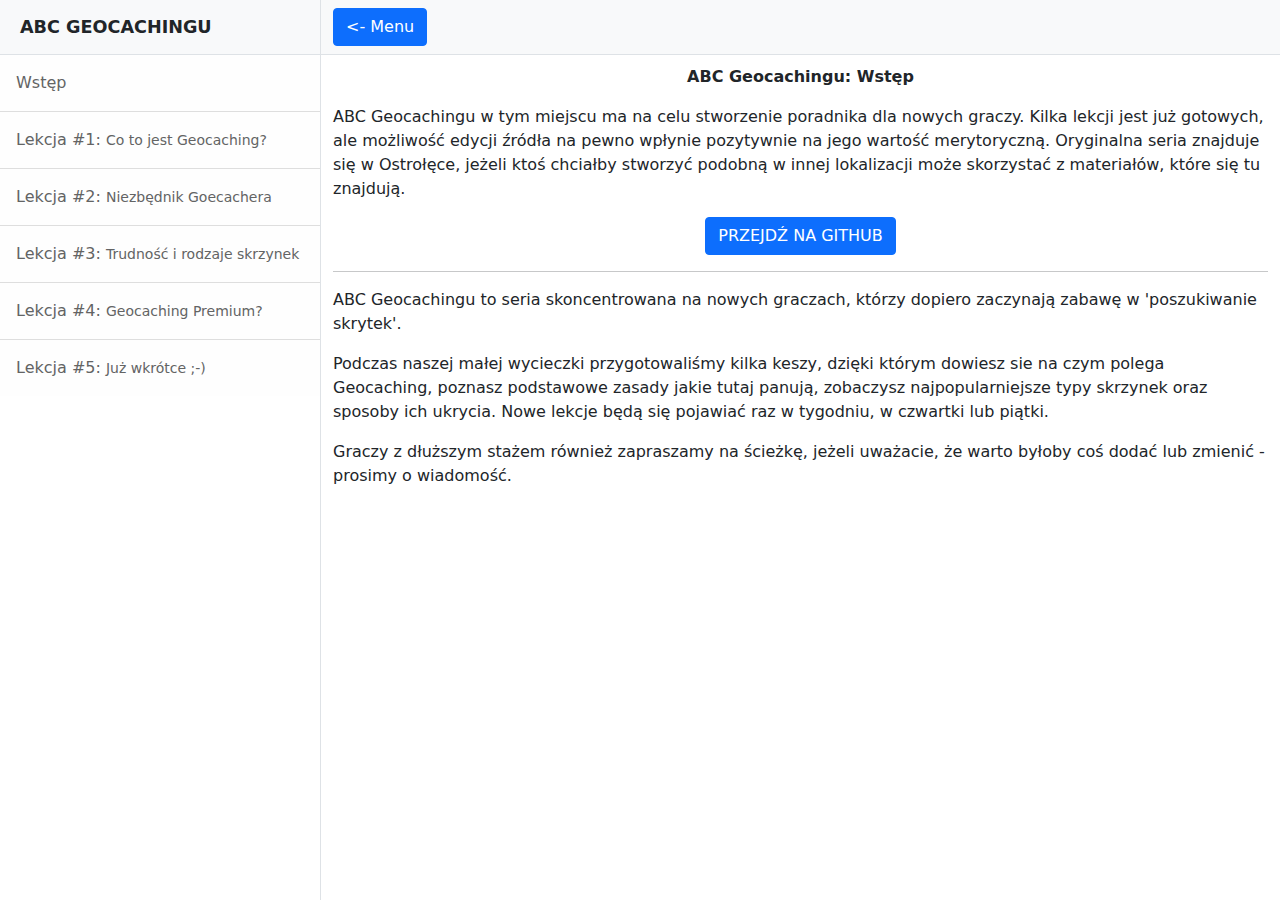
==== index.html @ ebb54a27 "Update index.html" ====
<!DOCTYPE html>
<html lang="en">
    <head>
        <meta charset="utf-8" />
        <meta name="viewport" content="width=device-width, initial-scale=1, shrink-to-fit=no" />
        <meta name="description" content="" />
        <meta name="author" content="" />
        <title>ABC GEOCACHINGU</title>

        <link rel="icon" type="image/x-icon" href="assets/favicon.ico" />
        <link href="Files/css/styles.css" rel="stylesheet" />




    </head>
    <body>
        <div class="d-flex" id="wrapper">
            <!-- Sidebar-->
            <div class="border-end bg-white" id="sidebar-wrapper">
                <div class="sidebar-heading border-bottom bg-light ghead" style="font-size: 1.1rem"><strong>ABC GEOCACHINGU</strong></div>
                <div class="list-group list-group-flush">
                    <a class="list-group-item list-group-item-action list-group-item-light p-3 lesson" href="#" name="0">Wstęp</a>
                    <a class="list-group-item list-group-item-action list-group-item-light p-3 lesson" href="#" name="1">Lekcja #1: <small>Co to jest Geocaching?</small></a>
                    <a class="list-group-item list-group-item-action list-group-item-light p-3 lesson" href="#" name="2">Lekcja #2: <small>Niezbędnik Goecachera</small></a>
                    <a class="list-group-item list-group-item-action list-group-item-light p-3 lesson" href="#" name="3">Lekcja #3: <small>Trudność i rodzaje skrzynek</small></a>
                    <a class="list-group-item list-group-item-action list-group-item-light p-3 lesson" href="#" name="4">Lekcja #4: <small>Geocaching Premium?</small></a>
                    <a class="list-group-item list-group-item-action list-group-item-light p-3 lesson" href="#" name="5">Lekcja #5: <small>Już wkrótce ;-)</small></a>
                </div>
            </div>
            <!-- Page content wrapper-->
            <div id="page-content-wrapper">
                <!-- Top navigation-->
                <nav class="navbar navbar-expand-lg navbar-light bg-light border-bottom">
                    <div class="container-fluid ghead">
                        <button class="btn btn-primary" id="sidebarToggle"><- Menu</button>
                        <button class="navbar-toggler" type="button" data-bs-toggle="collapse" data-bs-target="#navbarSupportedContent" aria-controls="navbarSupportedContent" aria-expanded="false" aria-label="Toggle navigation"><span class="navbar-toggler-icon"></span></button>

                    </div>
                </nav>


                <!-- Page content-->

                <div class="container-fluid" name="content" id="content">
                    <p style="text-align:center;"><strong>ABC Geocachingu: Wstęp</strong></p>
                    <p>ABC Geocachingu w tym miejscu ma na celu stworzenie poradnika dla nowych graczy. Kilka lekcji jest już gotowych, ale możliwość edycji źródła na pewno wpłynie pozytywnie na jego wartość merytoryczną. Oryginalna seria znajduje się w Ostrołęce, jeżeli ktoś chciałby stworzyć podobną w innej lokalizacji może skorzystać z materiałów, które się tu znajdują.</p>

                    <div class="d-flex justify-content-center">
                        <a href="https://github.com/rt-q/ABC-Geocachingu" target="_blank" class="btn btn-primary align-center" />PRZEJDŹ NA GITHUB</a>
                    </div>
                    
                    <hr />

                    <p>ABC Geocachingu to seria skoncentrowana na nowych graczach, którzy dopiero zaczynają zabawę w 'poszukiwanie skrytek'.</p>

                    <p>Podczas naszej małej wycieczki przygotowaliśmy kilka keszy, dzięki którym dowiesz sie na czym polega Geocaching, poznasz podstawowe zasady jakie tutaj panują, zobaczysz najpopularniejsze typy skrzynek oraz sposoby ich ukrycia. Nowe lekcje będą się pojawiać raz w tygodniu, w czwartki lub piątki.</p>

                    <p>Graczy z dłuższym stażem również zapraszamy na ścieżkę, jeżeli uważacie, że warto byłoby coś dodać lub zmienić - prosimy o wiadomość.</p>

                </div>


            </div>
        </div>

        <script src="https://cdn.jsdelivr.net/npm/bootstrap@5.1.3/dist/js/bootstrap.bundle.min.js"></script>
        <script src="https://code.jquery.com/jquery-3.6.0.min.js" integrity="sha256-/xUj+3OJU5yExlq6GSYGSHk7tPXikynS7ogEvDej/m4=" crossorigin="anonymous"></script>
        <script src="Files/js/scripts.js"></script>

    </body>
</html>
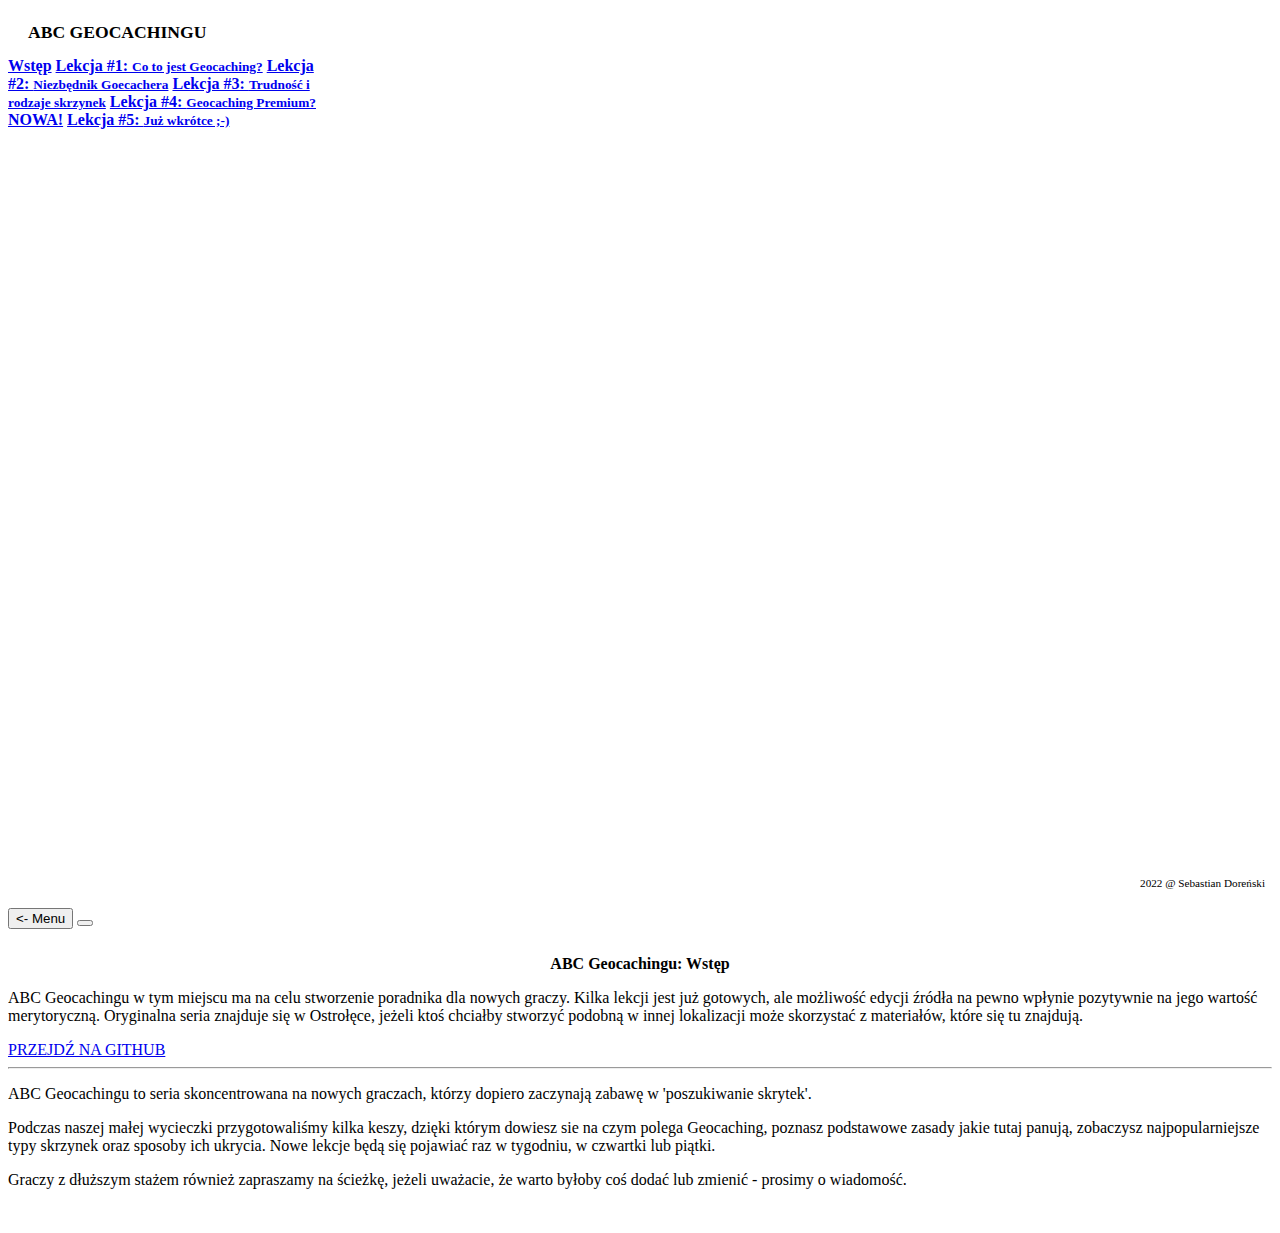
==== commit ed1427ab: "Update" ====
--- a/index.html
+++ b/index.html
@@ -7,12 +7,11 @@
         <meta name="author" content="" />
         <title>ABC GEOCACHINGU</title>
 
-        <link rel="icon" type="image/x-icon" href="assets/favicon.ico" />
+        <link rel="icon" type="image/x-icon" href="Files/assets/favicon.ico" />
         <link href="Files/css/styles.css" rel="stylesheet" />
 
-
-
-
+        <link href="https://cdn.jsdelivr.net/npm/bootstrap@5.1.3/dist/css/bootstrap.min.css" rel="stylesheet" integrity="sha384-1BmE4kWBq78iYhFldvKuhfTAU6auU8tT94WrHftjDbrCEXSU1oBoqyl2QvZ6jIW3" crossorigin="anonymous">
+      
     </head>
     <body>
         <div class="d-flex" id="wrapper">
@@ -24,7 +23,7 @@
                     <a class="list-group-item list-group-item-action list-group-item-light p-3 lesson" href="#" name="1">Lekcja #1: <small>Co to jest Geocaching?</small></a>
                     <a class="list-group-item list-group-item-action list-group-item-light p-3 lesson" href="#" name="2">Lekcja #2: <small>Niezbędnik Goecachera</small></a>
                     <a class="list-group-item list-group-item-action list-group-item-light p-3 lesson" href="#" name="3">Lekcja #3: <small>Trudność i rodzaje skrzynek</small></a>
-                    <a class="list-group-item list-group-item-action list-group-item-light p-3 lesson" href="#" name="4">Lekcja #4: <small>Geocaching Premium?</small></a>
+                    <a class="list-group-item list-group-item-action list-group-item-light p-3 lesson" href="#" name="4">Lekcja #4: <small>Geocaching Premium?</span></small> <span class="badge rounded-pill bg-danger">NOWA!</span></a>
                     <a class="list-group-item list-group-item-action list-group-item-light p-3 lesson" href="#" name="5">Lekcja #5: <small>Już wkrótce ;-)</small></a>
                 </div>
             </div>
@@ -60,11 +59,14 @@
 
                 </div>
 
+                <div id="footer"><p>2022 @ Sebastian Doreński</p></div>
 
             </div>
         </div>
 
-        <script src="https://cdn.jsdelivr.net/npm/bootstrap@5.1.3/dist/js/bootstrap.bundle.min.js"></script>
+        
+        
+        <script src="https://cdn.jsdelivr.net/npm/bootstrap@5.1.3/dist/js/bootstrap.bundle.min.js" integrity="sha384-ka7Sk0Gln4gmtz2MlQnikT1wXgYsOg+OMhuP+IlRH9sENBO0LRn5q+8nbTov4+1p" crossorigin="anonymous"></script>
         <script src="https://code.jquery.com/jquery-3.6.0.min.js" integrity="sha256-/xUj+3OJU5yExlq6GSYGSHk7tPXikynS7ogEvDej/m4=" crossorigin="anonymous"></script>
         <script src="Files/js/scripts.js"></script>
 
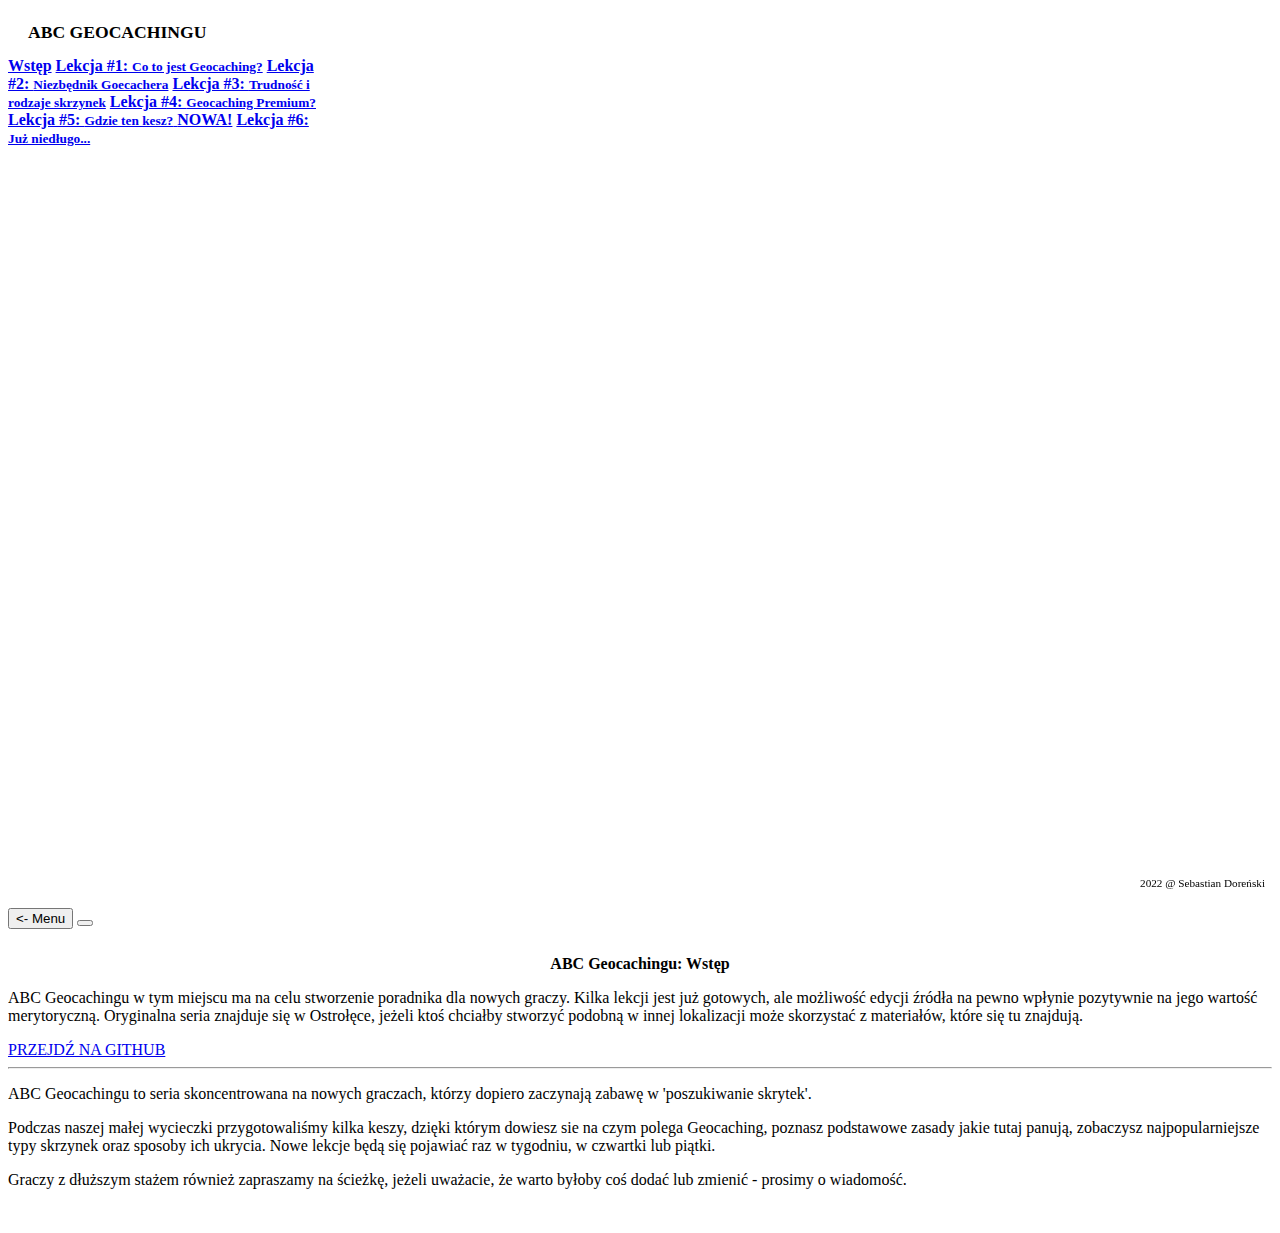
==== commit 57c3886c: "Lesson #5" ====
--- a/index.html
+++ b/index.html
@@ -23,8 +23,9 @@
                     <a class="list-group-item list-group-item-action list-group-item-light p-3 lesson" href="#" name="1">Lekcja #1: <small>Co to jest Geocaching?</small></a>
                     <a class="list-group-item list-group-item-action list-group-item-light p-3 lesson" href="#" name="2">Lekcja #2: <small>Niezbędnik Goecachera</small></a>
                     <a class="list-group-item list-group-item-action list-group-item-light p-3 lesson" href="#" name="3">Lekcja #3: <small>Trudność i rodzaje skrzynek</small></a>
-                    <a class="list-group-item list-group-item-action list-group-item-light p-3 lesson" href="#" name="4">Lekcja #4: <small>Geocaching Premium?</span></small> <span class="badge rounded-pill bg-danger">NOWA!</span></a>
-                    <a class="list-group-item list-group-item-action list-group-item-light p-3 lesson" href="#" name="5">Lekcja #5: <small>Już wkrótce ;-)</small></a>
+                    <a class="list-group-item list-group-item-action list-group-item-light p-3 lesson" href="#" name="4">Lekcja #4: <small>Geocaching Premium?</span></small> </a>
+                    <a class="list-group-item list-group-item-action list-group-item-light p-3 lesson" href="#" name="5">Lekcja #5: <small>Gdzie ten kesz?</small> <span class="badge rounded-pill bg-danger">NOWA!</span></a>
+                    <a class="list-group-item list-group-item-action list-group-item-light p-3 lesson" href="#" name="6">Lekcja #6: <small>Już niedługo...</small></a>
                 </div>
             </div>
             <!-- Page content wrapper-->
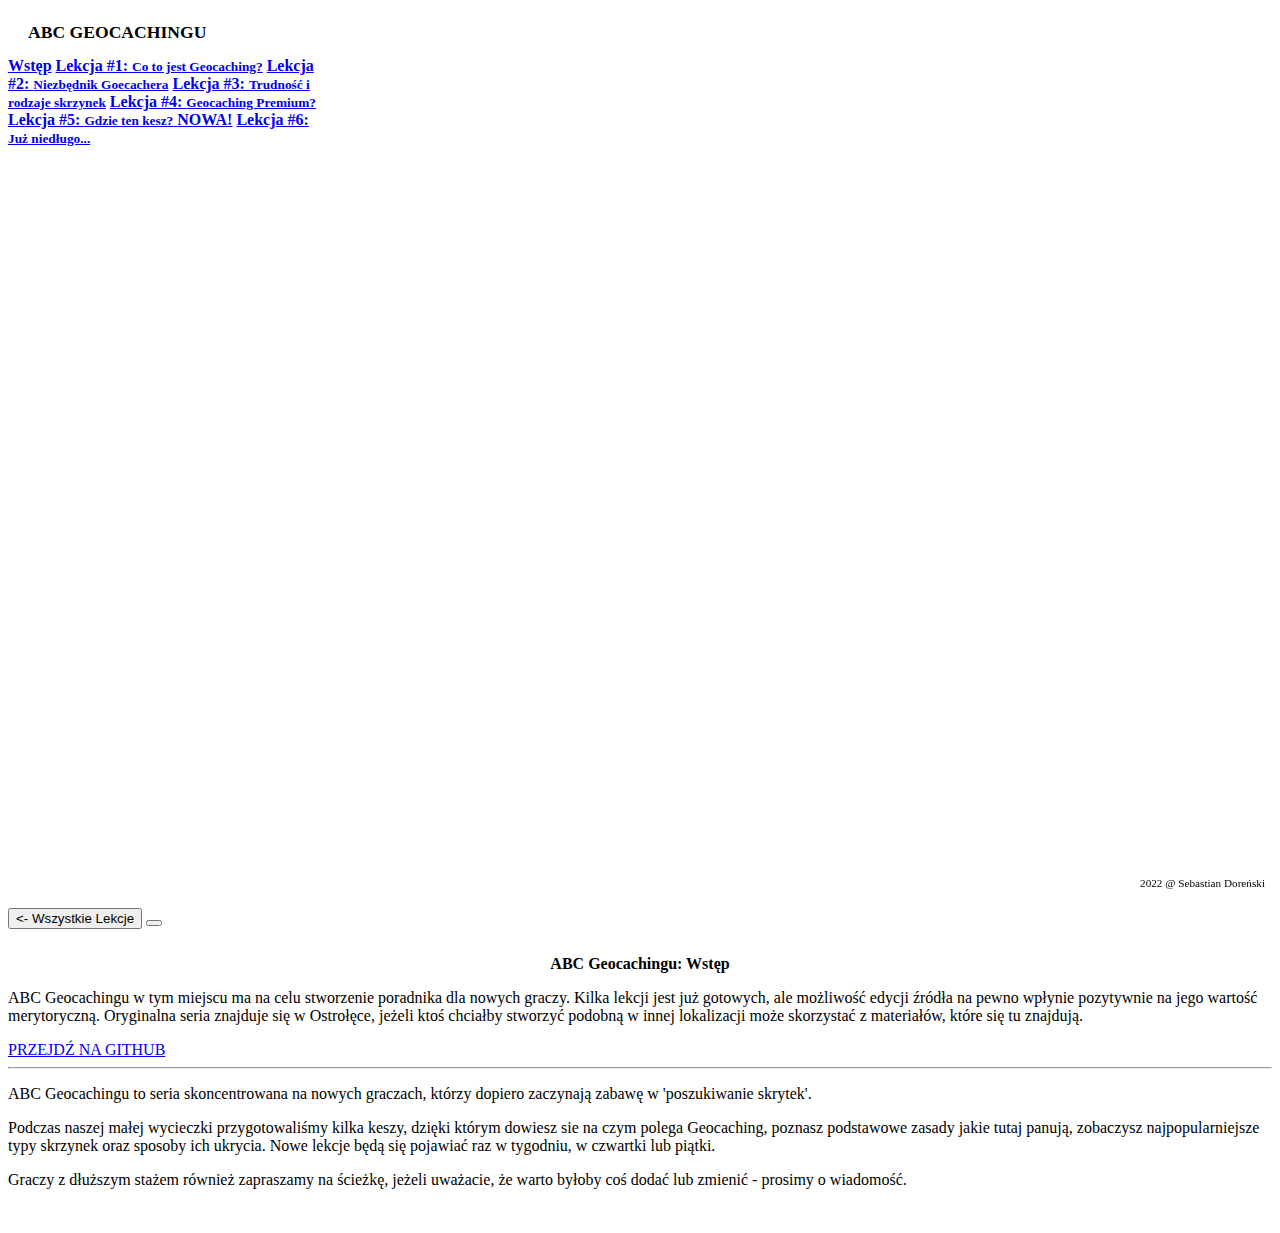
==== commit 839acf90: "Update index.html" ====
--- a/index.html
+++ b/index.html
@@ -33,7 +33,7 @@
                 <!-- Top navigation-->
                 <nav class="navbar navbar-expand-lg navbar-light bg-light border-bottom">
                     <div class="container-fluid ghead">
-                        <button class="btn btn-primary" id="sidebarToggle"><- Menu</button>
+                        <button class="btn btn-primary" id="sidebarToggle"><- Wszystkie Lekcje</button>
                         <button class="navbar-toggler" type="button" data-bs-toggle="collapse" data-bs-target="#navbarSupportedContent" aria-controls="navbarSupportedContent" aria-expanded="false" aria-label="Toggle navigation"><span class="navbar-toggler-icon"></span></button>
 
                     </div>
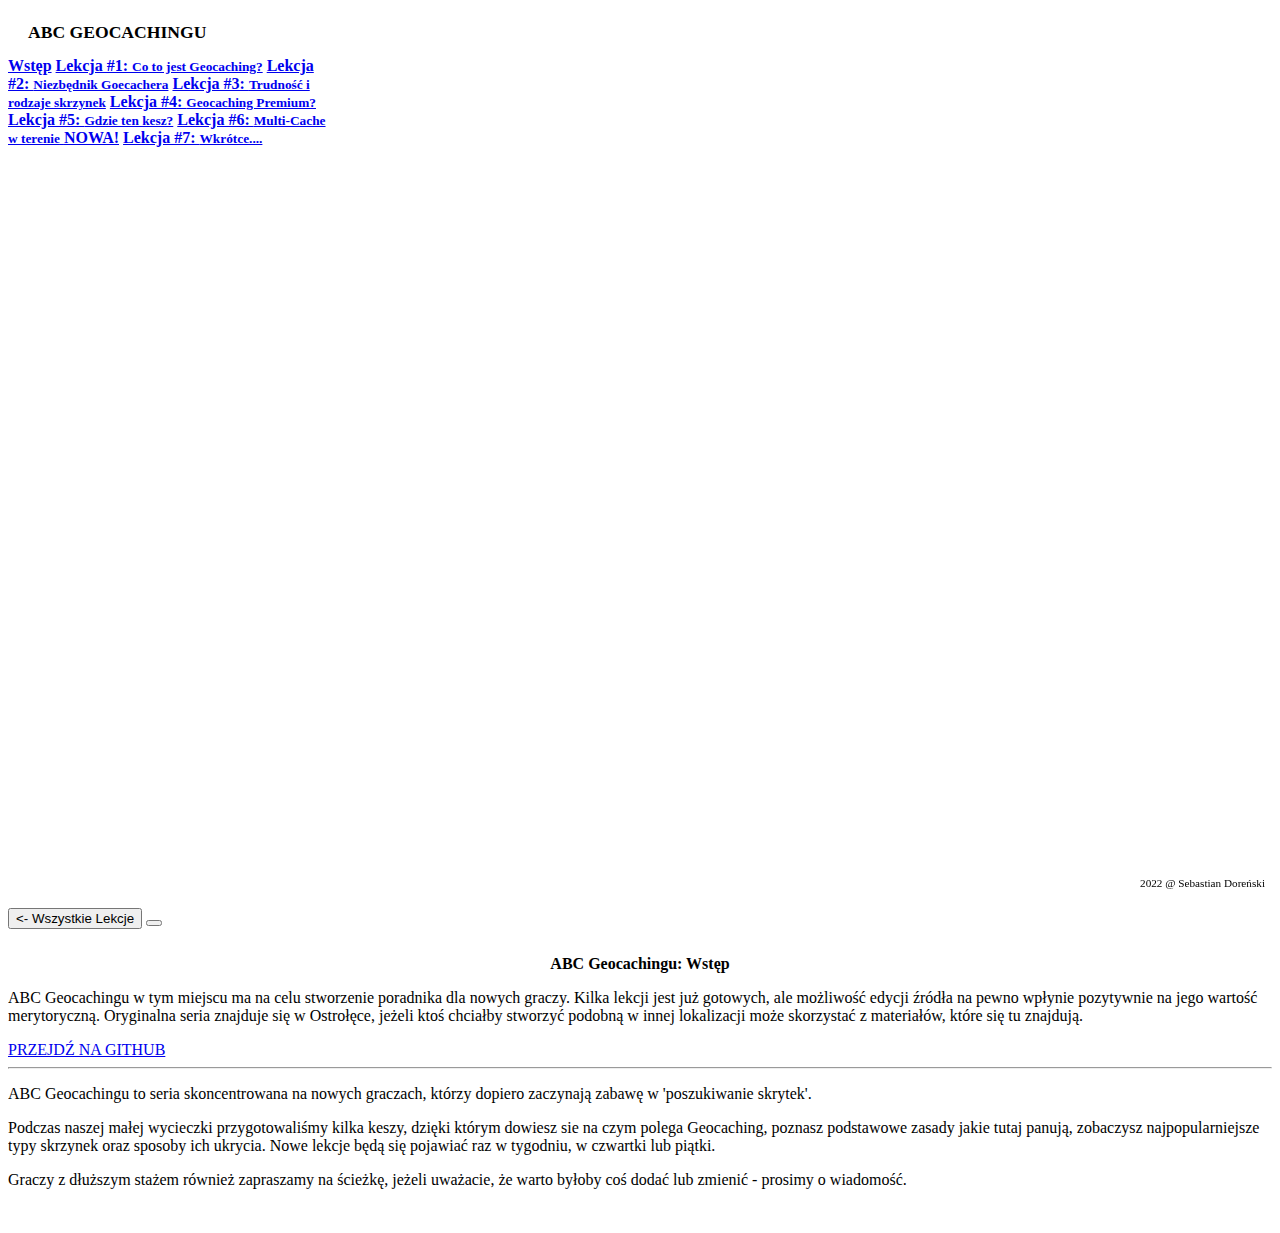
==== commit 7031ecae: "L6" ====
--- a/index.html
+++ b/index.html
@@ -24,8 +24,9 @@
                     <a class="list-group-item list-group-item-action list-group-item-light p-3 lesson" href="#" name="2">Lekcja #2: <small>Niezbędnik Goecachera</small></a>
                     <a class="list-group-item list-group-item-action list-group-item-light p-3 lesson" href="#" name="3">Lekcja #3: <small>Trudność i rodzaje skrzynek</small></a>
                     <a class="list-group-item list-group-item-action list-group-item-light p-3 lesson" href="#" name="4">Lekcja #4: <small>Geocaching Premium?</span></small> </a>
-                    <a class="list-group-item list-group-item-action list-group-item-light p-3 lesson" href="#" name="5">Lekcja #5: <small>Gdzie ten kesz?</small> <span class="badge rounded-pill bg-danger">NOWA!</span></a>
-                    <a class="list-group-item list-group-item-action list-group-item-light p-3 lesson" href="#" name="6">Lekcja #6: <small>Już niedługo...</small></a>
+                    <a class="list-group-item list-group-item-action list-group-item-light p-3 lesson" href="#" name="5">Lekcja #5: <small>Gdzie ten kesz?</small></a>
+                    <a class="list-group-item list-group-item-action list-group-item-light p-3 lesson" href="#" name="6">Lekcja #6: <small>Multi-Cache w terenie</small> <span class="badge rounded-pill bg-danger">NOWA!</span></a>
+                    <a class="list-group-item list-group-item-action list-group-item-light p-3 lesson" href="#" name="6">Lekcja #7: <small>Wkrótce....</small></a>
                 </div>
             </div>
             <!-- Page content wrapper-->
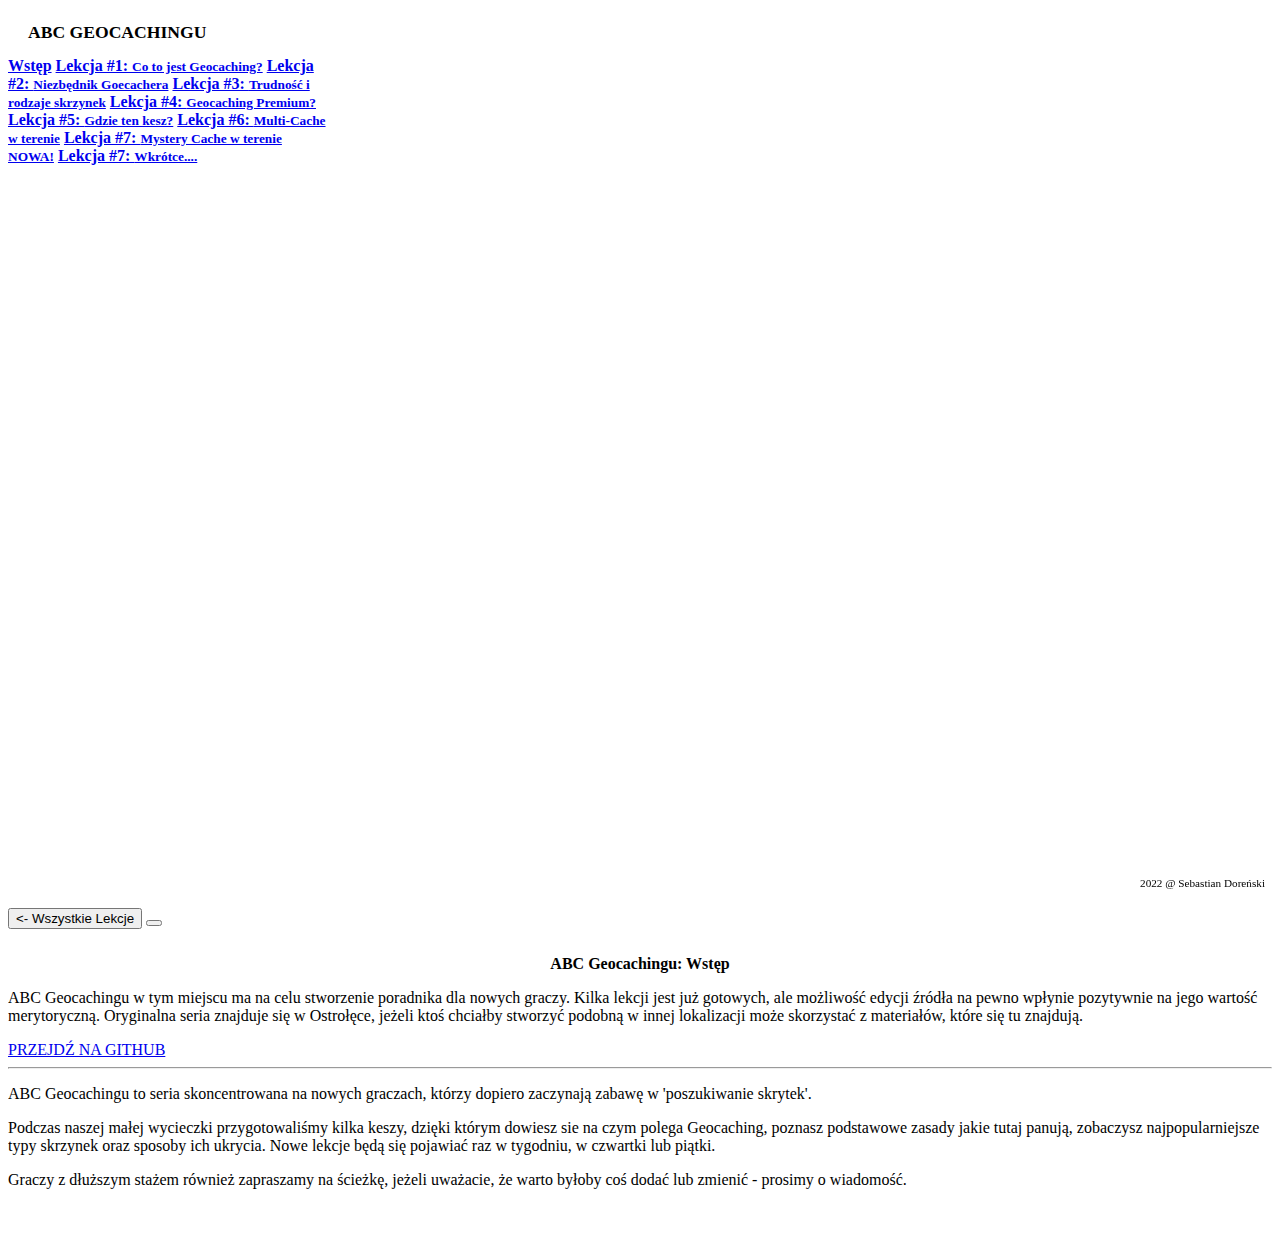
==== commit 7f6f3e36: "L7" ====
--- a/index.html
+++ b/index.html
@@ -25,7 +25,8 @@
                     <a class="list-group-item list-group-item-action list-group-item-light p-3 lesson" href="#" name="3">Lekcja #3: <small>Trudność i rodzaje skrzynek</small></a>
                     <a class="list-group-item list-group-item-action list-group-item-light p-3 lesson" href="#" name="4">Lekcja #4: <small>Geocaching Premium?</span></small> </a>
                     <a class="list-group-item list-group-item-action list-group-item-light p-3 lesson" href="#" name="5">Lekcja #5: <small>Gdzie ten kesz?</small></a>
-                    <a class="list-group-item list-group-item-action list-group-item-light p-3 lesson" href="#" name="6">Lekcja #6: <small>Multi-Cache w terenie</small> <span class="badge rounded-pill bg-danger">NOWA!</span></a>
+                    <a class="list-group-item list-group-item-action list-group-item-light p-3 lesson" href="#" name="6">Lekcja #6: <small>Multi-Cache w terenie</small></a>
+                    <a class="list-group-item list-group-item-action list-group-item-light p-3 lesson" href="#" name="6">Lekcja #7: <small>Mystery Cache w terenie  <span class="badge rounded-pill bg-danger">NOWA!</span></small></a>
                     <a class="list-group-item list-group-item-action list-group-item-light p-3 lesson" href="#" name="6">Lekcja #7: <small>Wkrótce....</small></a>
                 </div>
             </div>
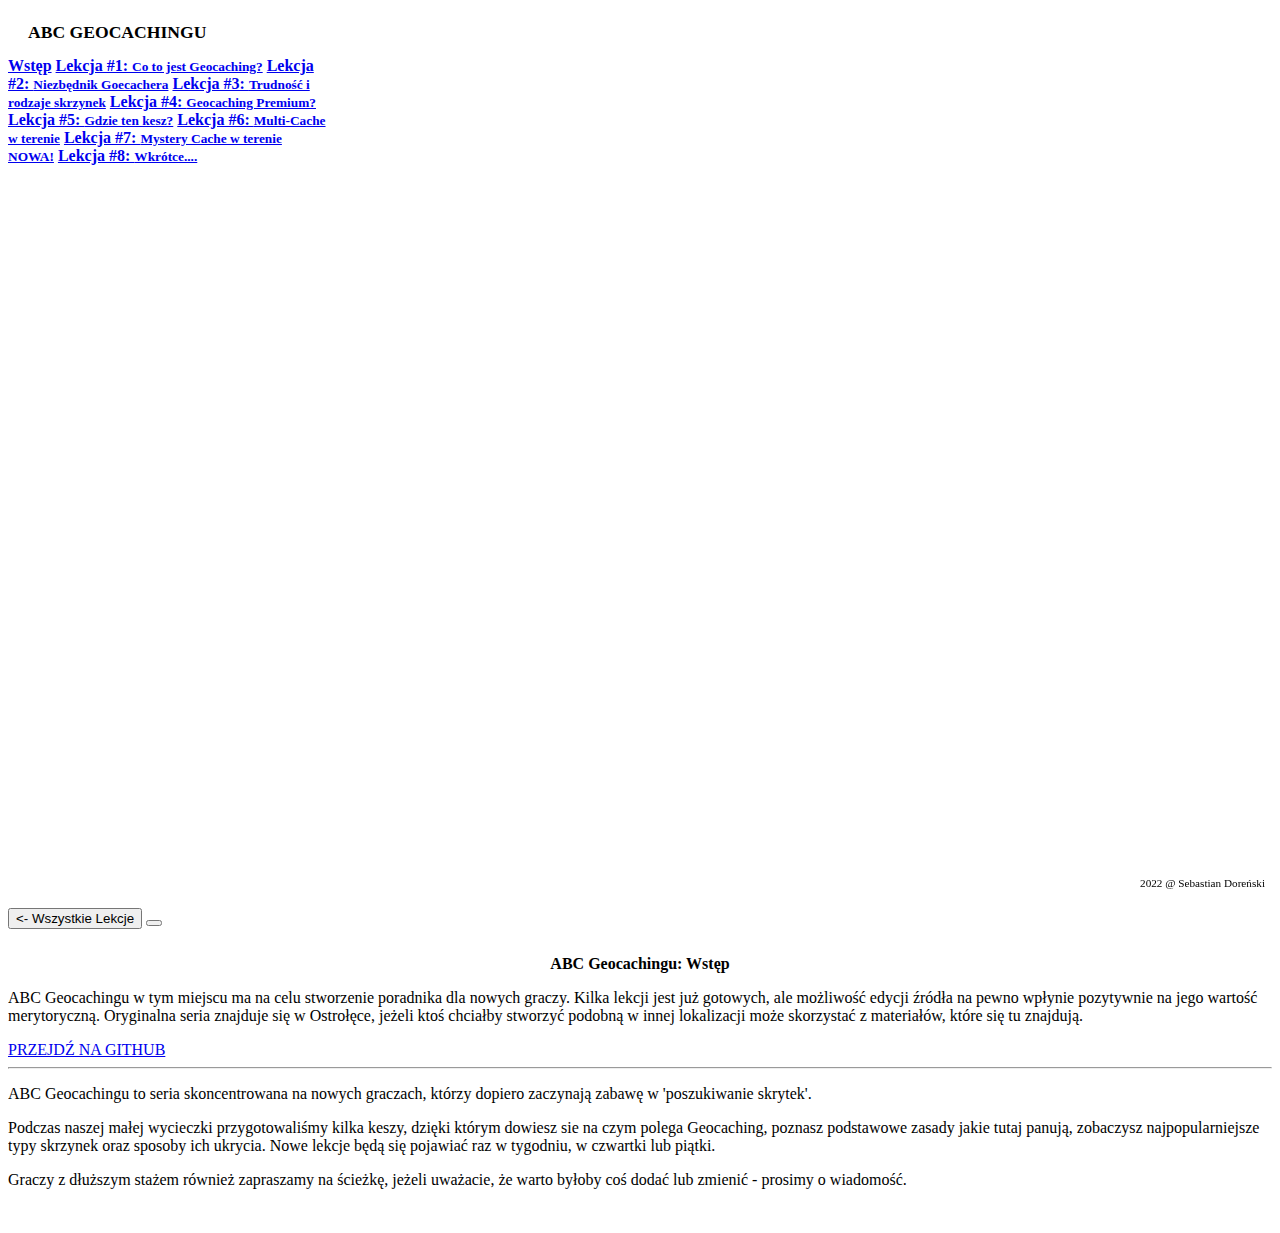
==== commit 0509405b: "Update index.html" ====
--- a/index.html
+++ b/index.html
@@ -26,8 +26,8 @@
                     <a class="list-group-item list-group-item-action list-group-item-light p-3 lesson" href="#" name="4">Lekcja #4: <small>Geocaching Premium?</span></small> </a>
                     <a class="list-group-item list-group-item-action list-group-item-light p-3 lesson" href="#" name="5">Lekcja #5: <small>Gdzie ten kesz?</small></a>
                     <a class="list-group-item list-group-item-action list-group-item-light p-3 lesson" href="#" name="6">Lekcja #6: <small>Multi-Cache w terenie</small></a>
-                    <a class="list-group-item list-group-item-action list-group-item-light p-3 lesson" href="#" name="6">Lekcja #7: <small>Mystery Cache w terenie  <span class="badge rounded-pill bg-danger">NOWA!</span></small></a>
-                    <a class="list-group-item list-group-item-action list-group-item-light p-3 lesson" href="#" name="6">Lekcja #7: <small>Wkrótce....</small></a>
+                    <a class="list-group-item list-group-item-action list-group-item-light p-3 lesson" href="#" name="7">Lekcja #7: <small>Mystery Cache w terenie  <span class="badge rounded-pill bg-danger">NOWA!</span></small></a>
+                    <a class="list-group-item list-group-item-action list-group-item-light p-3 lesson" href="#" name="8">Lekcja #8: <small>Wkrótce....</small></a>
                 </div>
             </div>
             <!-- Page content wrapper-->
